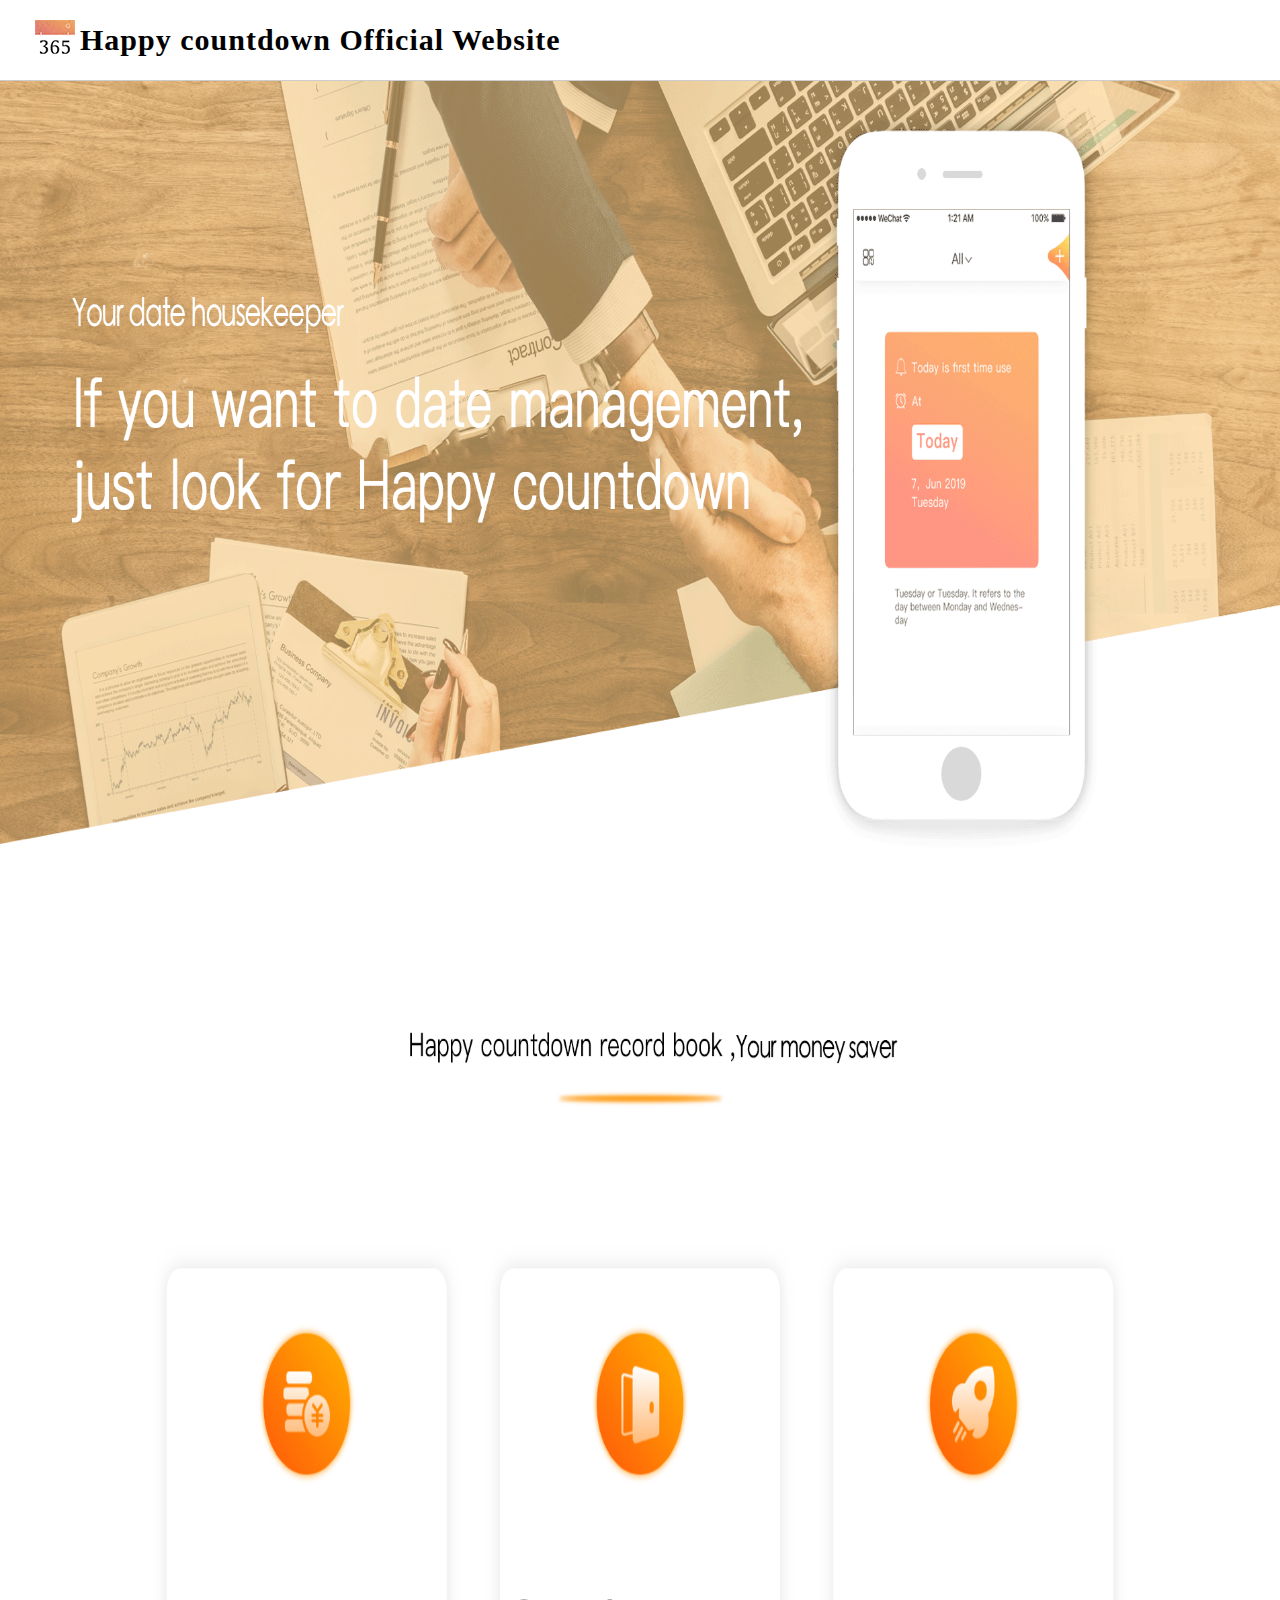
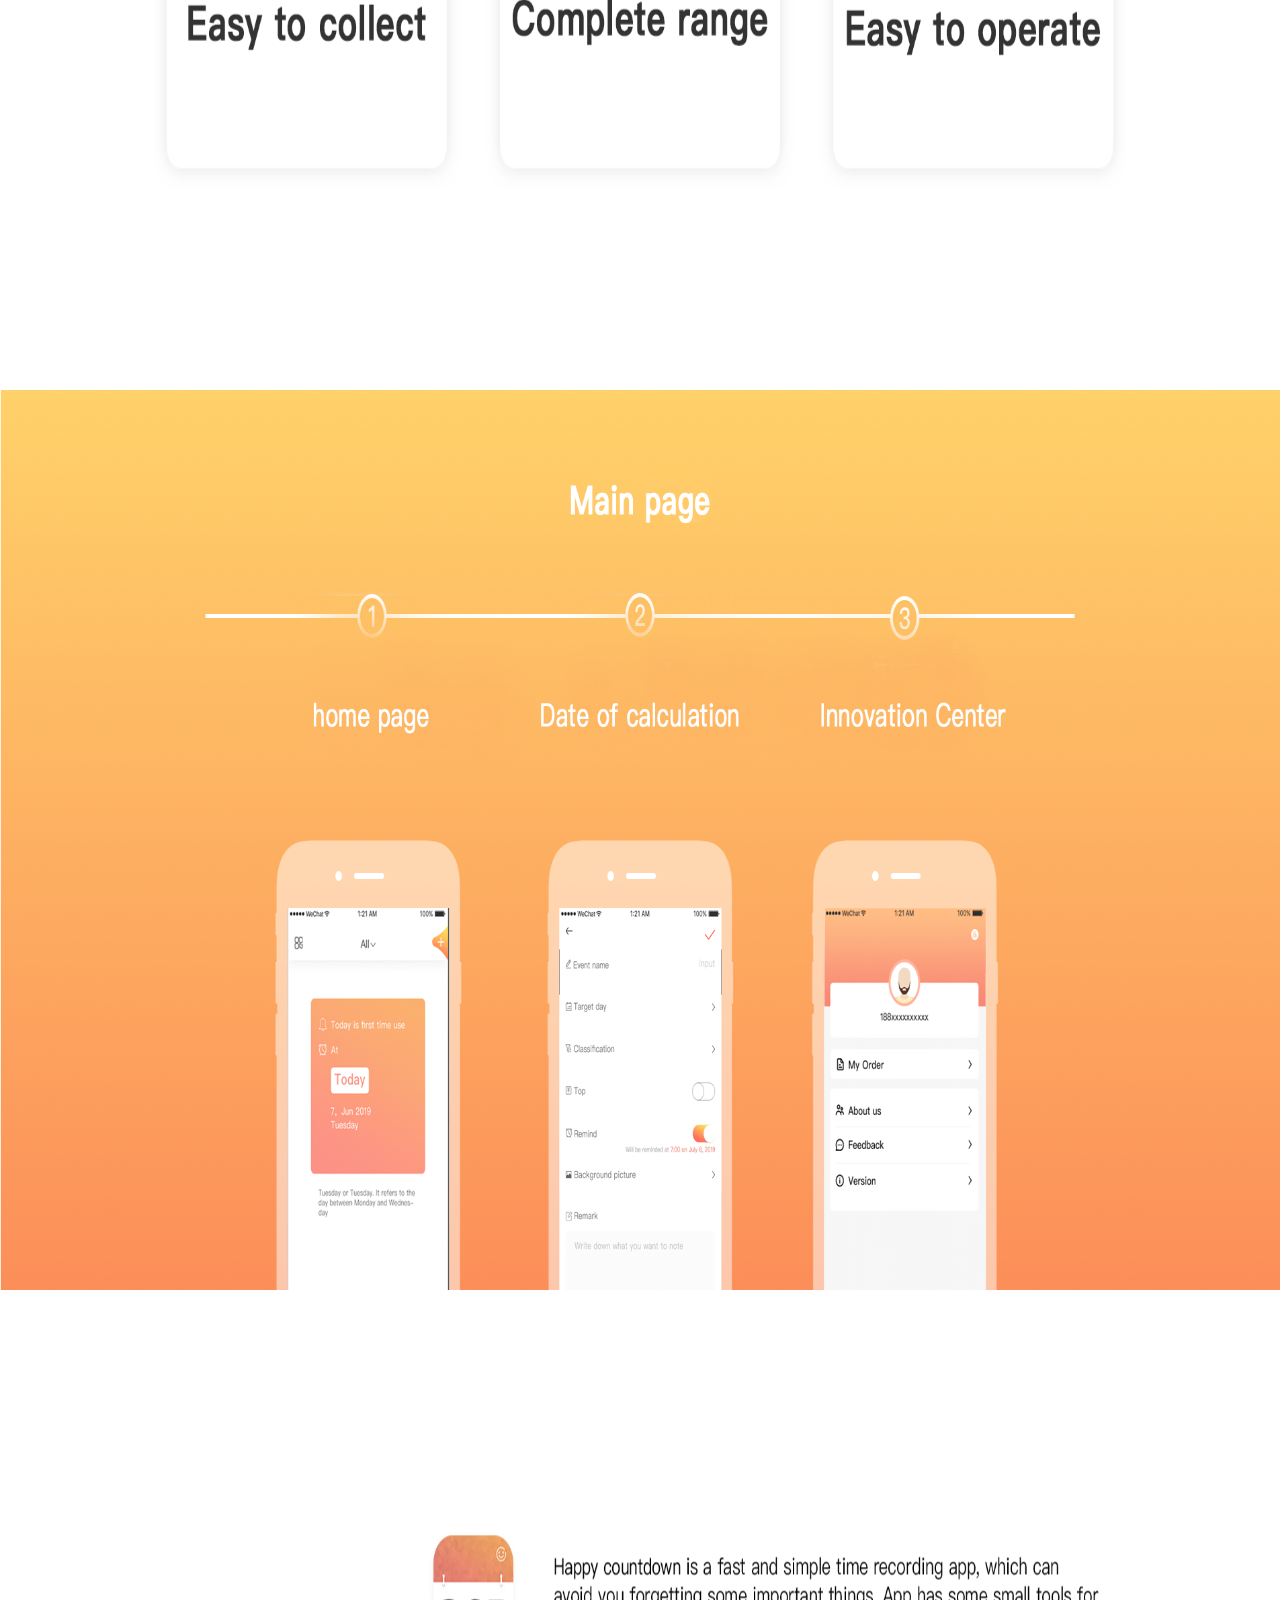
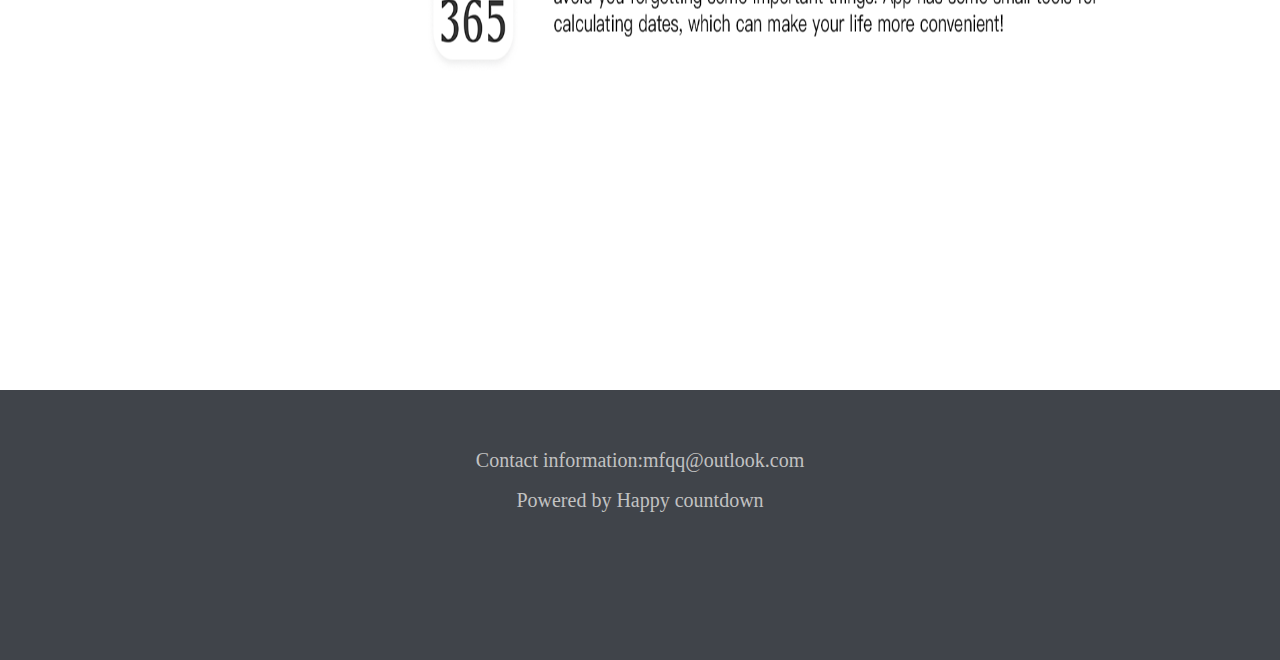
==== index.html @ 5f8e3788 "init" ====
<!DOCTYPE html>
<!-- saved from url=(0049)http://www.0002m.com/gw/happycountdown/index.html -->
<html><head><meta http-equiv="Content-Type" content="text/html; charset=UTF-8">
	<title>Happy countdown Official Website</title>

	<link rel="shortcut icon" href="./Happy countdown Official Website_files/logo.png">
<style type="text/css">
* {margin: 0;padding: 0;}
body {width: 100%;min-width: 1180px;}

.header {width: 100%;height: 80px;background-color: #fff;border-bottom: 1px #cdcdcd solid;position: fixed;top: 0;right: 0;left: 0;z-index: 200;}
.header1 {width: 1180px;height: 80px;margin: 0 auto;padding-left: 60px;position: relative;line-height: 80px;font-size: 30px;font-weight: bold;letter-spacing: 1px;}
.header1 img {width: 40px;height: 40px;position: absolute;top: 20px;left: 15px;}

.banner {width: 100%;height: 900px;background-image: url(./image/1.png);background-size: 100% 100%;margin-top: 80px;}

.feature {width: 100%;height: 1010px;background-image: url(./image/2.png);background-size: 100% 100%;}

.process {width: 100%;height: 900px;background-image: url(./image/3.png);background-size: 100% 100%;}

.about {width: 100%;height: 700px;background-image: url(./image/4.png);background-size: 100% 100%;}

.footer {width: 100%;height: 220px;background-color: #40444a;padding-top: 50px;}
.footer p {width: 100%;text-align: center;font-size: 20px;color: #c2c2c2;line-height: 40px;}
</style><style>#cVim-command-bar, #cVim-command-bar-mode, #cVim-command-bar-input, #cVim-command-bar-search-results,
.cVim-completion-item, .cVim-completion-item .cVim-full, .cVim-completion-item .cVim-left,
.cVim-completion-item .cVim-right {
  font-family: Helvetica, Helvetica Neue, Neue, sans-serif, monospace, Arial;
  font-size: 10pt !important;
  -webkit-font-smoothing: antialiased !important;
}

#cVim-command-bar {
  position: fixed;
  z-index: 2147483646;
  background-color: #1b1d1e;
  color: #bbb;
  display: none;
  box-sizing: content-box;
  box-shadow: 0 3px 3px rgba(0,0,0,0.4);
  left: 0;
  width: 100%;
  height: 20px;
}

#cVim-command-bar-mode {
  display: inline-block;
  vertical-align: middle;
  box-sizing: border-box;
  padding-left: 2px;
  height: 100%;
  width: 10px;
  padding-top: 2px;
  color: #888;
}

#cVim-command-bar-input {
  background-color: #1b1d1e;
  color: #bbb;
  height: 100%;
  right: 0;
  top: 0;
  width: calc(100% - 10px);
  position: absolute;
}

#cVim-command-bar-search-results {
  position: fixed;
  width: 100%;
  overflow: hidden;
  z-index: 2147483647;
  left: 0;
  box-shadow: 0 3px 3px rgba(0,0,0,0.4);
  background-color: #1c1c1c;
}

.cVim-completion-item, .cVim-completion-item .cVim-full, .cVim-completion-item .cVim-left, .cVim-completion-item .cVim-right {
  text-overflow: ellipsis;
  padding: 1px;
  display: inline-block;
  box-sizing: border-box;
  vertical-align: middle;
  overflow: hidden;
  white-space: nowrap;
}

.cVim-completion-item:nth-child(even) {
  background-color: #1f1f1f;
}

.cVim-completion-item {
  width: 100%; left: 0;
  color: #bcbcbc;
}

.cVim-completion-item[active] {
  width: 100%; left: 0;
  color: #1b1d1e;
  background-color: #f1f1f1;
}

.cVim-completion-item[active] span {
  color: #1b1d1e;
}

.cVim-completion-item .cVim-left {
  color: #fff;
  width: 37%;
}

.cVim-completion-item .cVim-right {
  font-style: italic;
  color: #888;
  width: 57%;
}


#cVim-link-container, .cVim-link-hint,
#cVim-hud, #cVim-status-bar {
  font-family: Helvetica, Helvetica Neue, Neue, sans-serif, monospace, Arial;
  font-size: 10pt !important;
  -webkit-font-smoothing: antialiased !important;
}

#cVim-link-container {
  position: absolute;
  pointer-events: none;
  width: 100%; left: 0;
  height: 100%; top: 0;
  z-index: 2147483647;
}

.cVim-link-hint {
  position: absolute;
  color: #302505 !important;
  background-color: #ffd76e !important;
  border-radius: 2px !important;
  padding: 2px !important;
  font-size: 8pt !important;
  font-weight: 500 !important;
  text-transform: uppercase !important;
  border: 1px solid #ad810c;
  display: inline-block !important;
  vertical-align: middle !important;
  text-align: center !important;
  box-shadow: 2px 2px 1px rgba(0,0,0,0.25) !important;
}

.cVim-link-hint_match {
  color: #777;
  text-transform: uppercase !important;
}


#cVim-hud {
  background-color: rgba(28,28,28,0.9);
  position: fixed !important;
  transition: right 0.2s ease-out;
  z-index: 24724289;
}

#cVim-hud span {
  padding: 2px;
  padding-left: 4px;
  padding-right: 4px;
  color: #8f8f8f;
  font-size: 10pt;
}

#cVim-frames-outline {
  position: fixed;
  width: 100%;
  height: 100%;
  left: 0;
  top: 0;
  right: 0;
  z-index: 9999999999;
  box-sizing: border-box;
  border: 3px solid yellow;
}
</style>

</head>



<body>
<div class="header">
	<div class="header1">
		<img src="./image/logo.png">Happy countdown Official Website
	</div>
</div>

<div class="banner"></div>

<div class="feature"></div>

<div class="process"></div>

<div class="about"></div>


<div class="footer">
	<p>Contact information:mfqq@outlook.com</p>
	<p>Powered by Happy countdown</p>
</div>


</body><div id="cVim-status-bar" style="top: 0px;"></div></html>
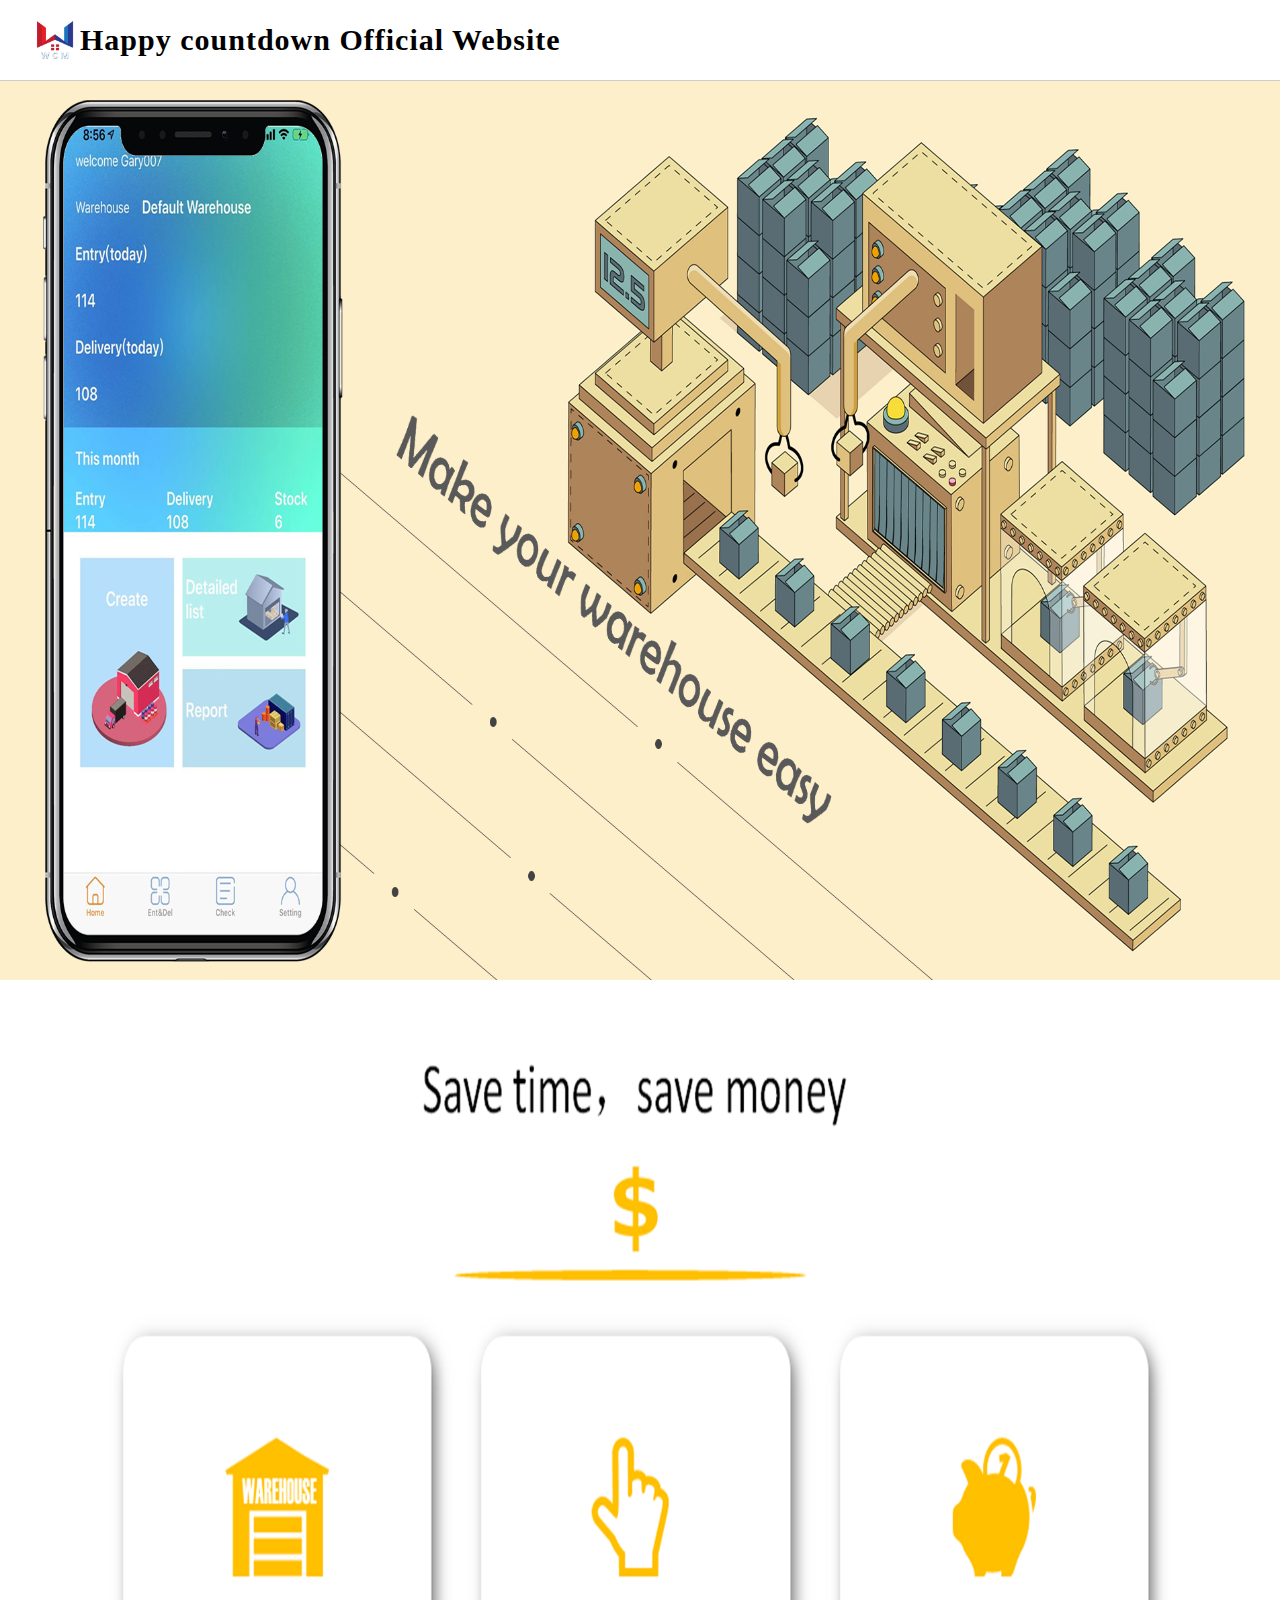
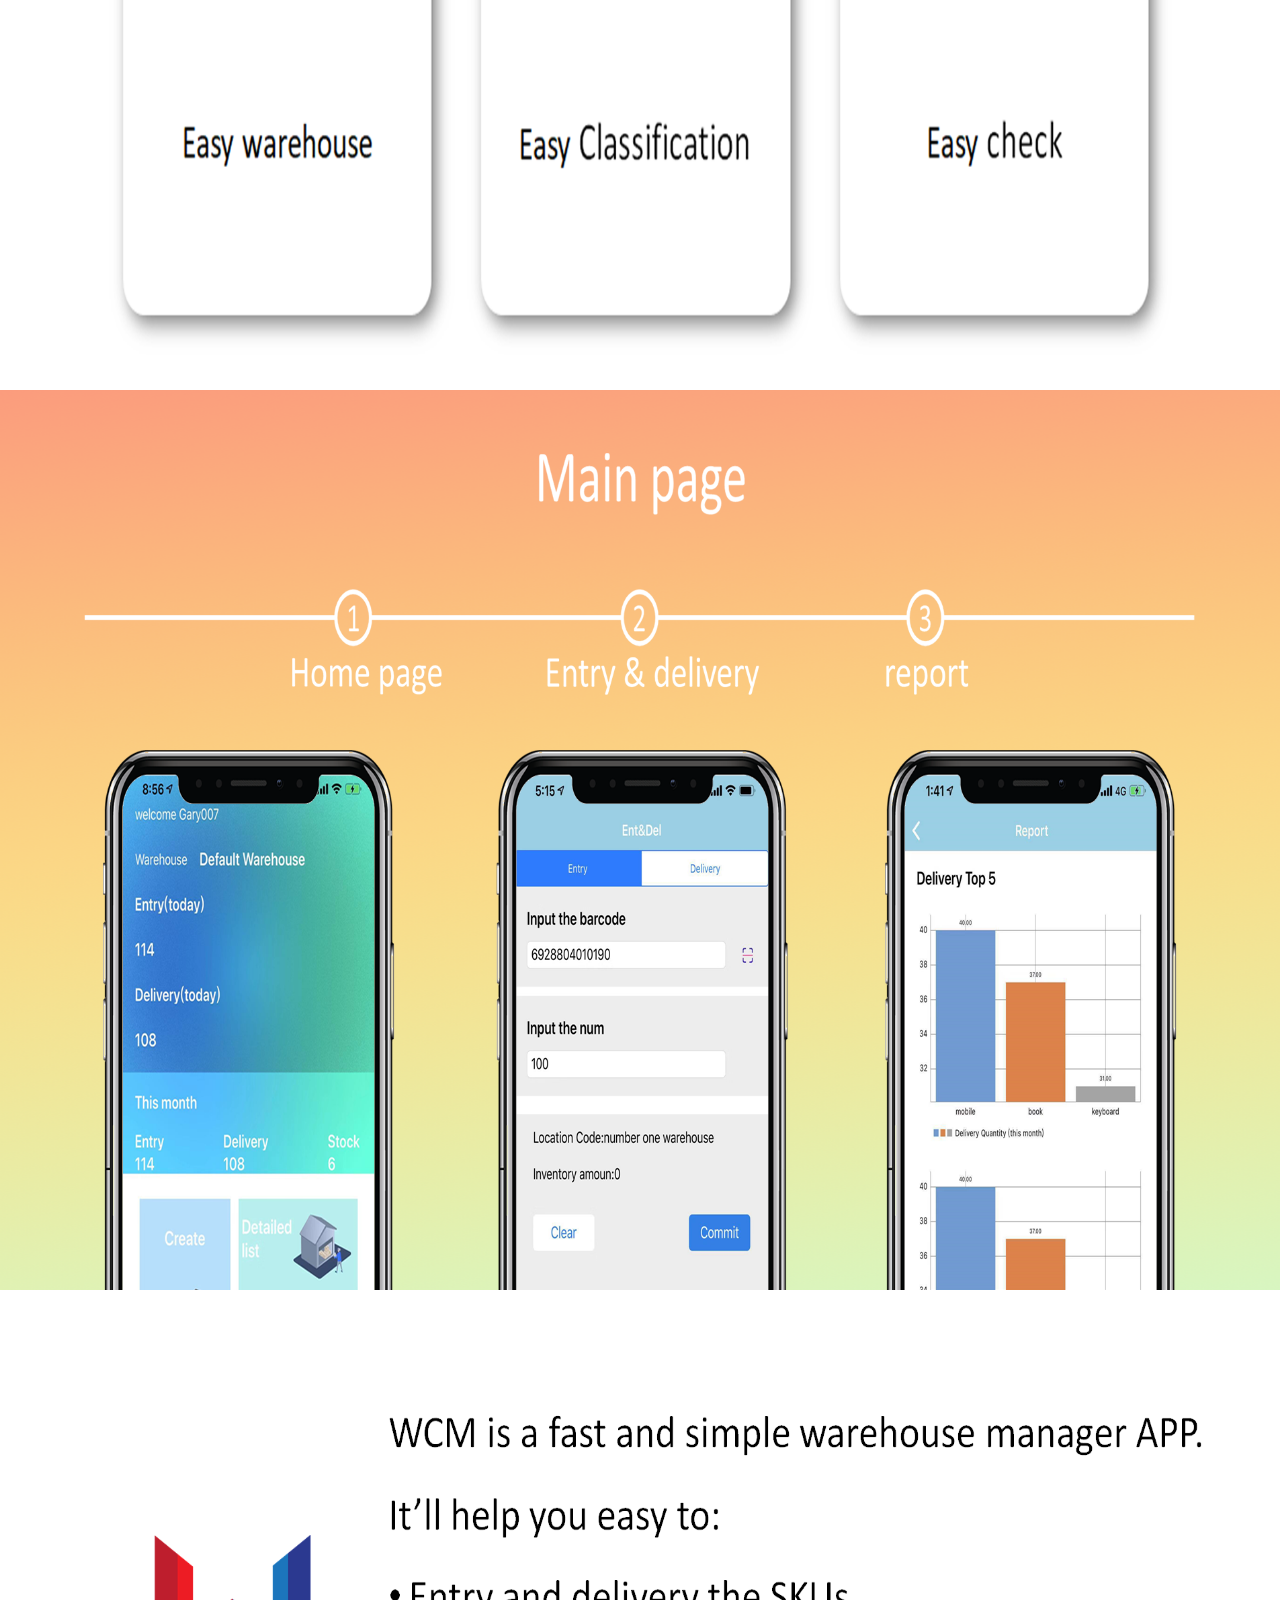
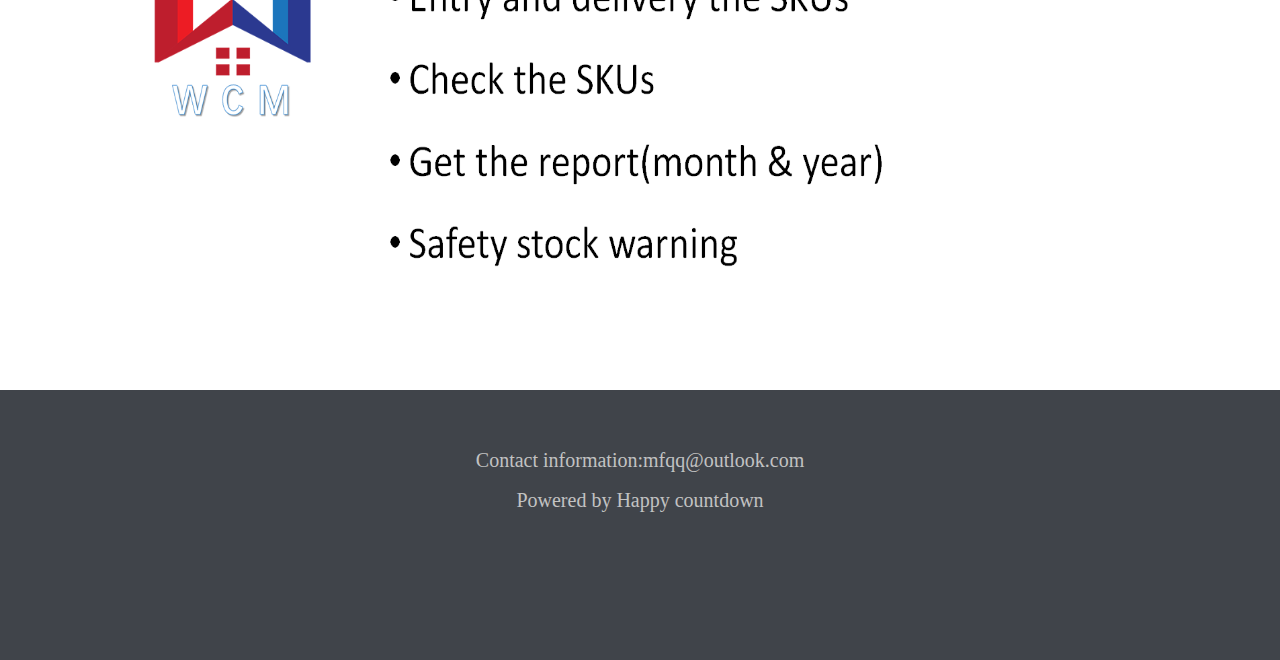
==== commit 55920bdb: "edit image" ====
--- a/index.html
+++ b/index.html
@@ -12,13 +12,13 @@
 .header1 {width: 1180px;height: 80px;margin: 0 auto;padding-left: 60px;position: relative;line-height: 80px;font-size: 30px;font-weight: bold;letter-spacing: 1px;}
 .header1 img {width: 40px;height: 40px;position: absolute;top: 20px;left: 15px;}
 
-.banner {width: 100%;height: 900px;background-image: url(./image/1.png);background-size: 100% 100%;margin-top: 80px;}
-
-.feature {width: 100%;height: 1010px;background-image: url(./image/2.png);background-size: 100% 100%;}
-
-.process {width: 100%;height: 900px;background-image: url(./image/3.png);background-size: 100% 100%;}
-
-.about {width: 100%;height: 700px;background-image: url(./image/4.png);background-size: 100% 100%;}
+.banner {width: 100%;height: 900px;background-image: url(./image/1.1.png);background-size: 100% 100%;margin-top: 80px;}
+
+.feature {width: 100%;height: 1010px;background-image: url(./image/2.1.png);background-size: 100% 100%;}
+
+.process {width: 100%;height: 900px;background-image: url(./image/3.1.png);background-size: 100% 100%;}
+
+.about {width: 100%;height: 700px;background-image: url(./image/4.1.png);background-size: 100% 100%;}
 
 .footer {width: 100%;height: 220px;background-color: #40444a;padding-top: 50px;}
 .footer p {width: 100%;text-align: center;font-size: 20px;color: #c2c2c2;line-height: 40px;}
@@ -187,7 +187,7 @@
 <body>
 <div class="header">
 	<div class="header1">
-		<img src="./image/logo.png">Happy countdown Official Website
+		<img src="./image/logo.1.png">Happy countdown Official Website
 	</div>
 </div>
 
